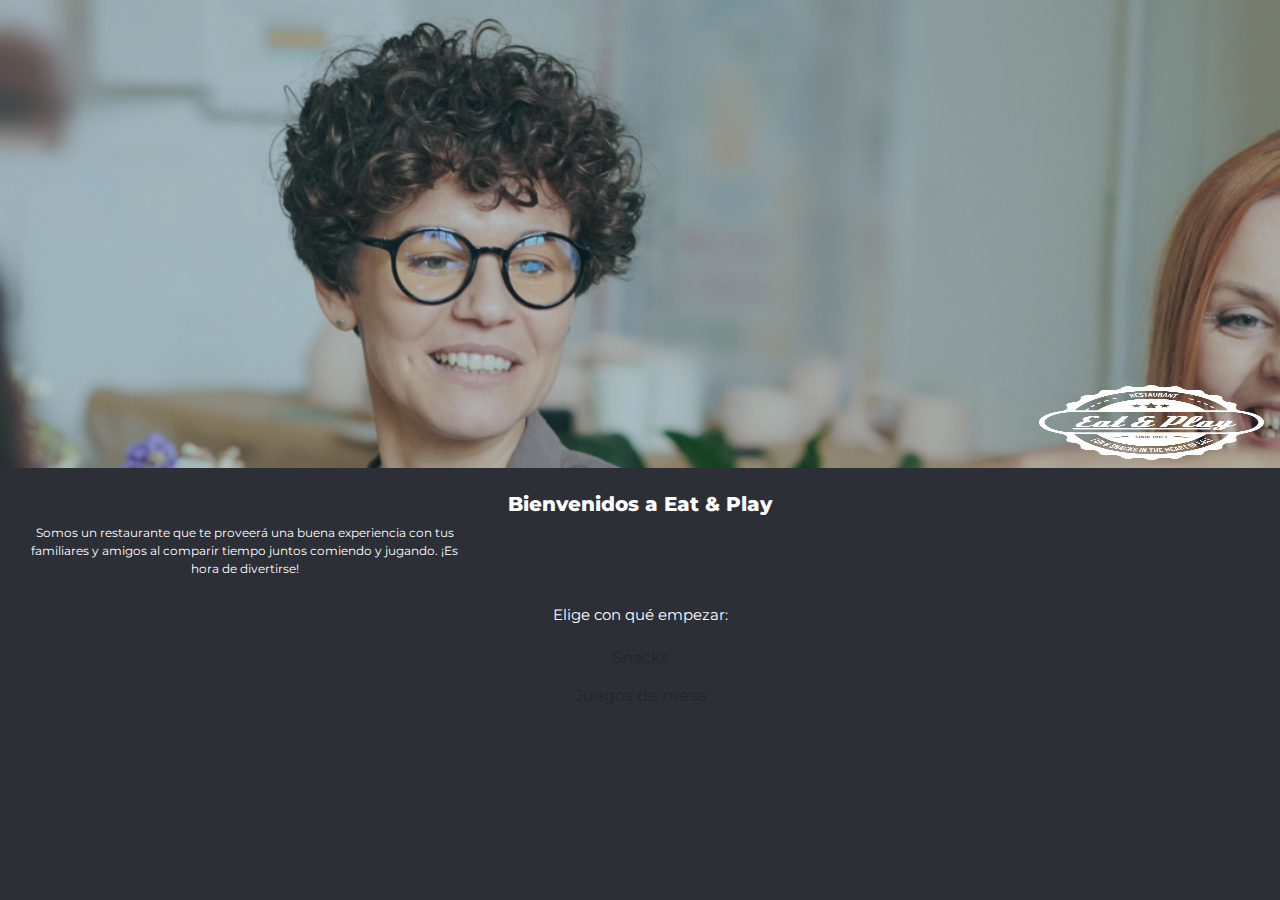
==== index.html @ 22725dfa "first commit" ====
<!DOCTYPE html>
<html lang="en">

<head>
    <meta charset="UTF-8">
    <meta http-equiv="X-UA-Compatible" content="IE=edge">
    <meta name="viewport" content="width=device-width, initial-scale=1.0">
    <title>Eat & Play</title>

    <!-- Bootstrap CSS -->
    <link rel="stylesheet" href="https://stackpath.bootstrapcdn.com/bootstrap/4.3.1/css/bootstrap.min.css"
        integrity="sha384-ggOyR0iXCbMQv3Xipma34MD+dH/1fQ784/j6cY/iJTQUOhcWr7x9JvoRxT2MZw1T" crossorigin="anonymous">
    <link rel="stylesheet" type="text/css" href="./styles/main.css" />

    <!-- Tipografía -->
    <link href="https://fonts.googleapis.com/css2?family=Montserrat:ital,wght@0,400;0,700;0,800;1,400&display=swap"
        rel="stylesheet">

</head>

<body>
    <!-- Barra de navegación -->
    <header class="nave">
        <nav class="navbar header">
            <img class="imgLogo" src="./img/logo.png">
        </nav>
    </header>

    <main class="mr-auto p-4 bd-highlight bgindex">

        <div >
            <div class="bgindex--top">
                <h5 style="text-align: center;">Bienvenidos a Eat & Play</h3>
                <p class="indexText">Somos un restaurante que te proveerá una buena experiencia con tus familiares y amigos al
                    comparir tiempo juntos comiendo y jugando. ¡Es hora de divertirse!</p>
            </div>

            <div class="container align-items-center"  style="padding-bottom: 5%;">
                <div class="column justify-content-center align-items-center">
                    <h6 style="text-align: center; margin-bottom: 15px;">Elige con qué empezar:</h6>
                    <div class="column d-flex justify-content-center align-items-center" style="text-align: center;">
                        <a href="./snack.html">
                            <button type="button" class="btn General">Snacks</button>
                        </a>
                        
                    </div>
                    <div class="column d-flex justify-content-center align-items-center" style="text-align: center;">
                        <a href="./game.html">
                            <button type="button" class="btn General">Juegos de mesa</button>
                        </a>
                        
                    </div>
                </div>
            </div>

        </div>

    </main>



    <!-- Optional JavaScript -->
    <!-- jQuery first, then Popper.js, then Bootstrap JS -->
    <script src="https://code.jquery.com/jquery-3.3.1.slim.min.js"
        integrity="sha384-q8i/X+965DzO0rT7abK41JStQIAqVgRVzpbzo5smXKp4YfRvH+8abtTE1Pi6jizo"
        crossorigin="anonymous"></script>
    <script src="https://cdnjs.cloudflare.com/ajax/libs/popper.js/1.14.7/umd/popper.min.js"
        integrity="sha384-UO2eT0CpHqdSJQ6hJty5KVphtPhzWj9WO1clHTMGa3JDZwrnQq4sF86dIHNDz0W1"
        crossorigin="anonymous"></script>
    <script src="https://stackpath.bootstrapcdn.com/bootstrap/4.3.1/js/bootstrap.min.js"
        integrity="sha384-JjSmVgyd0p3pXB1rRibZUAYoIIy6OrQ6VrjIEaFf/nJGzIxFDsf4x0xIM+B07jRM"
        crossorigin="anonymous"></script>


</body>

</html>
---- styles/main.css ----
* {
    font-family: 'Montserrat', sans-serif;
  }

* h2 {
    color: #2C2F36;;
    text-align: center;
  }

* h4 {
    color: #2C2F36;
    text-align: center;
  }

* h5 {
    color: white;
    font-size: 20px;
    font-weight: 800;
  }
  
  * h6 {
    color: white;
    font-weight: 400;
    font-size: 15px;
  }
  
  * p {
    color: white;
    font-size: 12px;
    font-weight: 400;
  }

  /*Main*/

.header{
    background-image: url("../img/backinicio.jpg");
    height: 52vh;
    display: flex;
    flex-direction: row;
    display: flex;
    align-items: end;
    justify-content: flex-end;
    width: 100%;
    background-size: 100%;
}


.imgLogo {
    width: 18%;
    height: 16.5%;
  }

.bgindex{
    background-color: #2C2F36;
    height: 48vh;
}

.indexText{
    padding-bottom: 1%;
    width: 49vh;
    text-align: center;
}

.btnGeneral{
    background-color: #F0C344;
    color: #2C2F36;
    margin-bottom: 5%;
    width: 198px;
    font-weight: 700;
}

.btnGeneral:hover {
    color: #2C2F36;
    background-color: #FF6F3C;
}

/*Las demas paginas*/

.nave{
    background-color: #2C2F36;
    width: 100%;
}

.nave__cont{
    display: flex;
    width: 70%;
    justify-content: space-around;
}

.nave__sections{
    color: white;
    text-decoration: none;
    font-size: 15px;
}

.mainCont{
    height: 100%;
    width: 100%;
    background-color: #2C2F36;
}

.btnSnacks{
    background-color: #F0C344;
    color: #2C2F36;
    margin-bottom: 5%;
    width: 198px;
    font-weight: 700;
}

.btnSnacks:hover {
    color: #2C2F36;
    background-color: #FF6F3C;
}

.btnGames{
    background-color: #FF9A3C;
    color: #2C2F36;
    margin-bottom: 5%;
    width: 198px;
    font-weight: 700;
}

.btnGames:hover {
    color: #2C2F36;
    background-color: #FF6F3C;
}

/*Recomendaciones*/

.recomendSnackCont{
    width: 100%;
    height: 100%;
    background-color: #FFCF47;
}

/*Snack recomendado*/
.recomendSnackContainerR{
    width: 100%;
    height: 17vh;
    background-color: #2C2F36;
    display: flex;
    justify-content: center;
}

.recomendSnackContainerP{
    display: flex;
    flex-direction: column;
    justify-content: center;
    padding: 4% 8% 0% 8%;
}

.recomendSnackContainerP__text{
    color: #2C2F36; 
    text-align: center;
    font-weight: 800;
    font-size: 15px;
}

.recomendSnackContainerp__percent{
    color: #2C2F36; 
    text-align: center;
    font-weight: 800;
    font-size: 50px;
}

.recomendGamesBySnacks{
    flex-direction: column;
}

.recomendGamesBySnacks__result{
    background-color: #2C2F36;
    color: white;
    margin-bottom: 5%;
    width: 198px;
    font-size: 14px;
}

.recomendGamesBySnacks__result:hover {
    background-color: #2C2F36;
    color: white;
}

.waiter{
    color: #2C2F36;
    text-align: center;
    font-weight: 800;
    padding-bottom: 8%;
}

.imgLogoWaiter {
    width: 105px;
    height: 16.5%;
    margin-bottom: 8%;
  }

/*Game recomendado*/

.recomendGameCont{
    width: 100%;
    height: 100%;
    background-color: #FF9A3C;
}

.recomendGameContainerR{
    width: 100%;
    height: 17vh;
    background-color: #2C2F36;
    display: flex;
    justify-content: center;
}

.recomendGameContainerP{
    display: flex;
    flex-direction: column;
    justify-content: center;
    padding: 4% 8% 0% 8%;
}

.recomendGameContainerP__text{
    color: #2C2F36; 
    text-align: center;
    font-weight: 800;
    font-size: 15px;
}

.recomendGameContainerp__percent{
    color: #2C2F36; 
    text-align: center;
    font-weight: 800;
    font-size: 50px;
}

.recomendSnacksByGame{
    flex-direction: column;
}

.recomendSnacksByGame__result{
    background-color: #2C2F36;
    color: white;
    margin-bottom: 5%;
    width: 198px;
    font-size: 14px;
}

.recomendSnacksByGame__result:hover {
    background-color: #2C2F36;
    color: white;
}

.waiter{
    color: #2C2F36;
    text-align: center;
    font-weight: 800;
    padding-bottom: 8%;
}

.imgLogoWaiter {
    width: 105px;
    height: 16.5%;
    margin-bottom: 8%;
  }
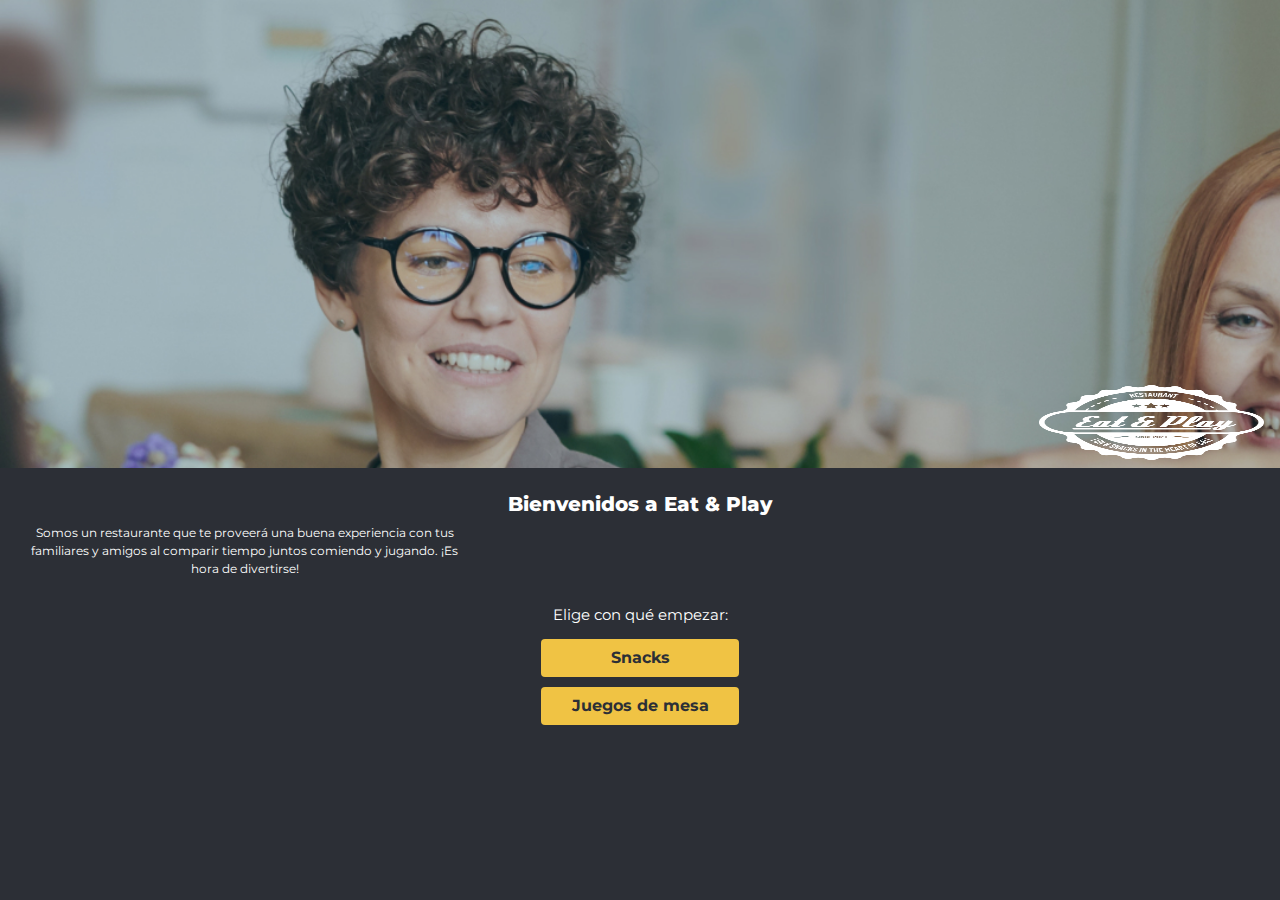
==== commit 9bd134c1: "forms and btn fixed" ====
--- a/index.html
+++ b/index.html
@@ -40,13 +40,13 @@
                     <h6 style="text-align: center; margin-bottom: 15px;">Elige con qué empezar:</h6>
                     <div class="column d-flex justify-content-center align-items-center" style="text-align: center;">
                         <a href="./snack.html">
-                            <button type="button" class="btn General">Snacks</button>
+                            <button type="button" class="btn btnGeneral">Snacks</button>
                         </a>
                         
                     </div>
                     <div class="column d-flex justify-content-center align-items-center" style="text-align: center;">
                         <a href="./game.html">
-                            <button type="button" class="btn General">Juegos de mesa</button>
+                            <button type="button" class="btn btnGeneral">Juegos de mesa</button>
                         </a>
                         
                     </div>
--- a/styles/main.css
+++ b/styles/main.css
@@ -97,6 +97,12 @@
     height: 100%;
     width: 100%;
     background-color: #2C2F36;
+}
+
+.mainCont__form{
+    display: flex;
+    justify-content: center;
+    align-items: center;
 }
 
 .btnSnacks{
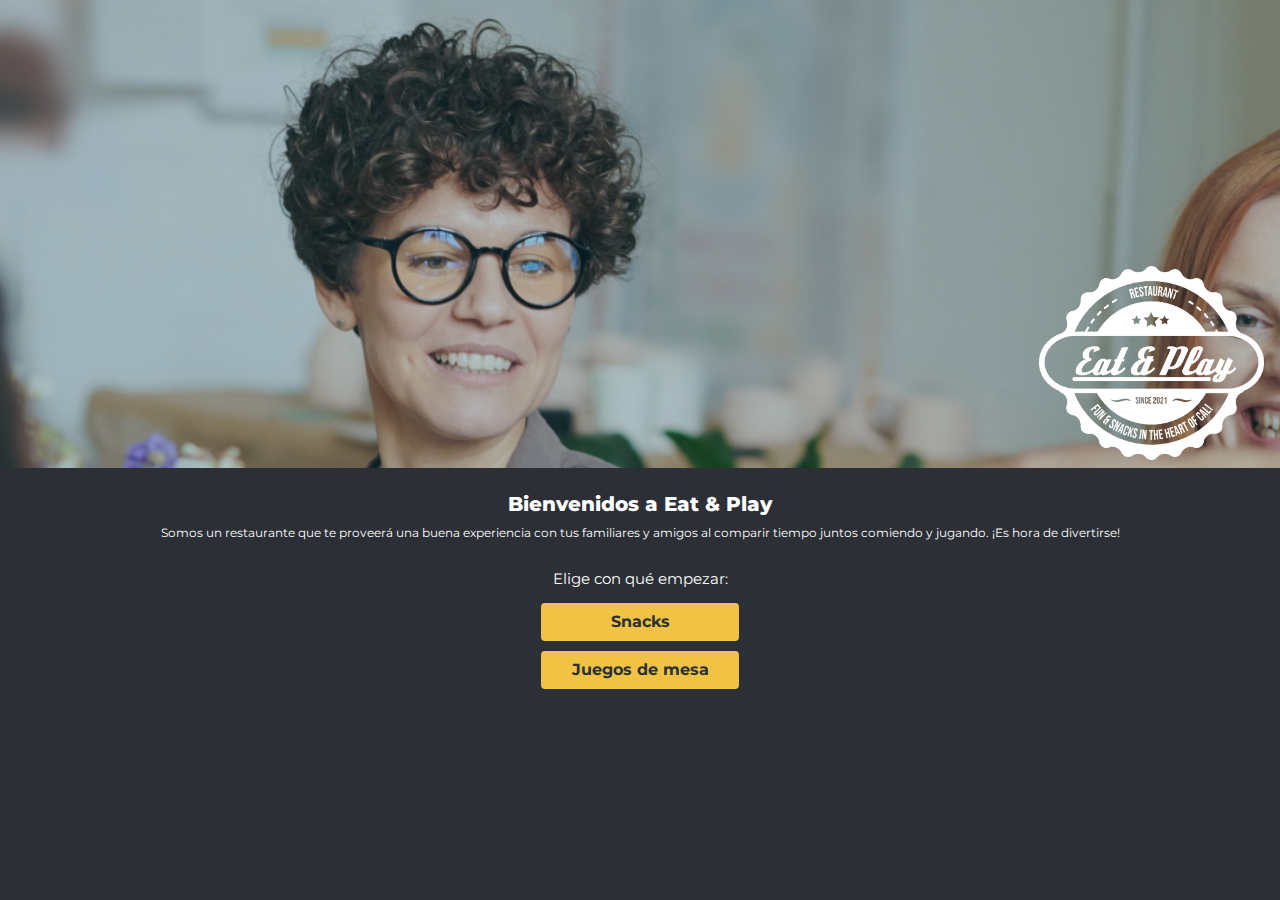
==== commit db35d94c: "Some general changes in styles for web versiob and add "read databases method"" ====
--- a/index.html
+++ b/index.html
@@ -31,7 +31,7 @@
         <div >
             <div class="bgindex--top">
                 <h5 style="text-align: center;">Bienvenidos a Eat & Play</h3>
-                <p class="indexText">Somos un restaurante que te proveerá una buena experiencia con tus familiares y amigos al
+                <p class="indexText" style="text-align: center; width: 100%;">Somos un restaurante que te proveerá una buena experiencia con tus familiares y amigos al
                     comparir tiempo juntos comiendo y jugando. ¡Es hora de divertirse!</p>
             </div>
 
@@ -55,12 +55,7 @@
 
         </div>
 
-    </main>
-
-
-
-    <!-- Optional JavaScript -->
-    <!-- jQuery first, then Popper.js, then Bootstrap JS -->
+    </main> 
     <script src="https://code.jquery.com/jquery-3.3.1.slim.min.js"
         integrity="sha384-q8i/X+965DzO0rT7abK41JStQIAqVgRVzpbzo5smXKp4YfRvH+8abtTE1Pi6jizo"
         crossorigin="anonymous"></script>
@@ -72,6 +67,11 @@
         crossorigin="anonymous"></script>
 
 
+    <script src="/script/jquery-3.4.1.js"></script>
+    <script src="./script/main.js"></script>
+    <!-- Optional JavaScript -->
+    <!-- jQuery first, then Popper.js, then Bootstrap JS -->
+
 </body>
 
 </html>--- a/styles/main.css
+++ b/styles/main.css
@@ -47,7 +47,7 @@
 
 .imgLogo {
     width: 18%;
-    height: 16.5%;
+
   }
 
 .bgindex{
